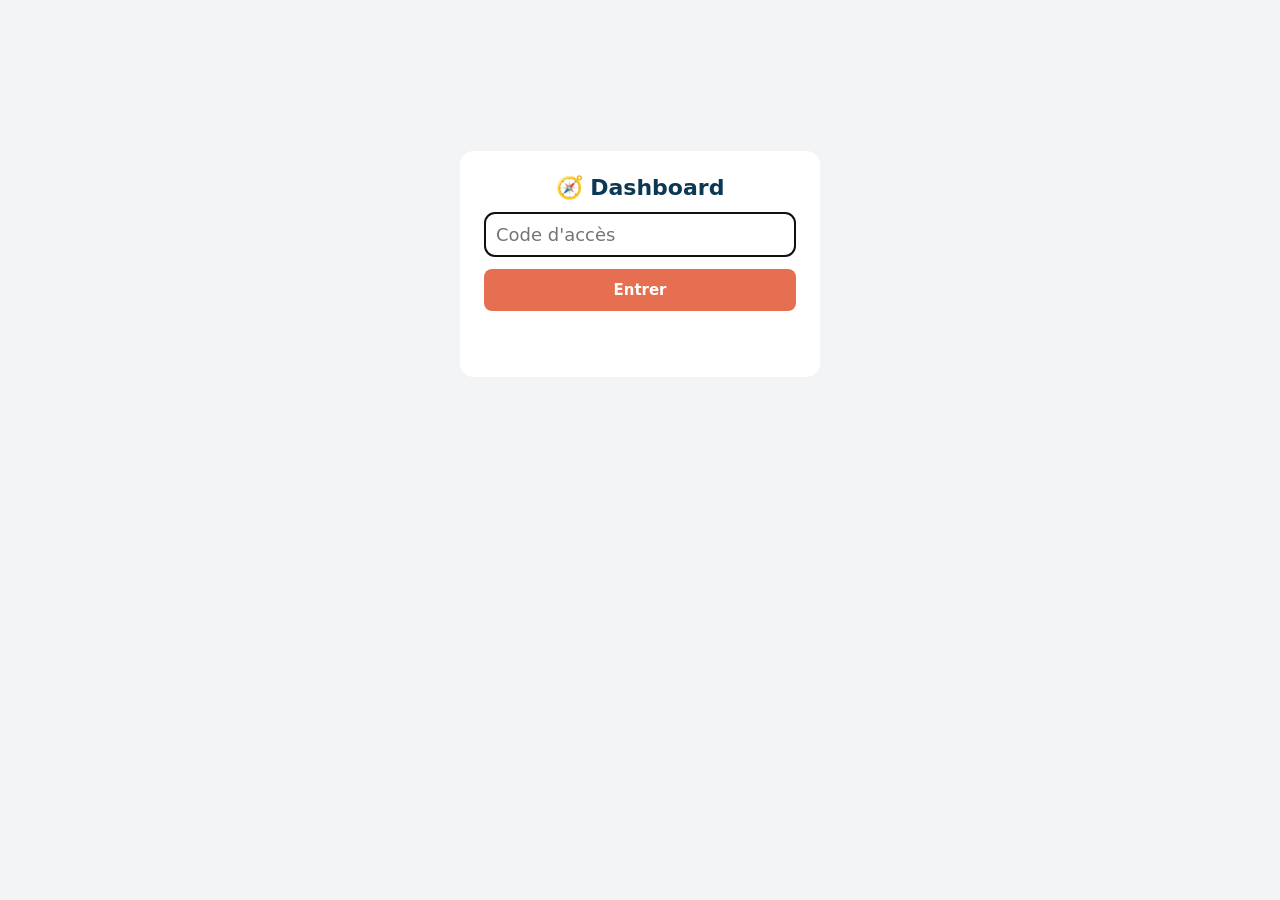
==== admin.html @ d540673c "Les Secrets de Cassis : jeu de piste" ====
<!doctype html>
<html lang="fr">
<head>
  <meta charset="utf-8">
  <meta name="viewport" content="width=device-width, initial-scale=1">
  <meta name="robots" content="noindex">
  <title>Dashboard – Les Secrets de Cassis</title>
  <link rel="stylesheet" href="css/admin.css">
</head>
<body>
  <div id="admin"></div>

  <script src="config.js"></script>
  <script src="game.js"></script>
  <script>
    if (location.protocol === 'file:' || /^(localhost|127\.0\.0\.1)$/.test(location.hostname)) {
      document.write('<script src="contenu.js"><\/script>');
    }
  </script>
  <script src="js/engine.js"></script>
  <script src="js/sync.js"></script>
  <script src="js/admin.js"></script>
</body>
</html>
---- css/admin.css ----
:root {
  --navy: #0b3954;
  --sea: #1d8fb3;
  --sand: #f6efe1;
  --coral: #e76f51;
  --green: #2a9d5c;
  --amber: #e9a23b;
  --muted: #6b7781;
}

* { box-sizing: border-box; }
body { margin: 0; font-family: system-ui, -apple-system, "Segoe UI", Roboto, sans-serif; background: #f2f4f6; color: #1d2730; font-size: 15px; }
#admin { max-width: 1280px; margin: 0 auto; padding: 16px; }
h1 { margin: 0; font-size: 22px; color: var(--navy); }
h2 { font-size: 17px; margin: 22px 0 10px; color: var(--navy); }
h2 small { font-weight: 400; color: var(--muted); }
small { color: var(--muted); }
code { background: #e6eaed; padding: 1px 5px; border-radius: 4px; }
button { font: inherit; cursor: pointer; border: 0; border-radius: 8px; padding: 6px 12px; background: #dfe5e9; }
.muted { color: var(--muted); }
.err { color: var(--coral); }

header { display: flex; justify-content: space-between; align-items: center; flex-wrap: wrap; gap: 10px; }
.meta { display: flex; gap: 12px; align-items: center; color: var(--muted); }

.gate { max-width: 360px; margin: 15vh auto; background: #fff; padding: 24px; border-radius: 14px; display: grid; gap: 12px; text-align: center; }
.gate input { font: inherit; font-size: 18px; padding: 10px; border: 2px solid #cfd8dd; border-radius: 10px; }
.gate button { background: var(--coral); color: #fff; padding: 12px; font-weight: 600; }

.leak { background: var(--coral); color: #fff; padding: 12px; border-radius: 10px; font-weight: 600; }

.kpis { display: grid; grid-template-columns: repeat(4, 1fr); gap: 12px; margin-top: 16px; }
.kpis div { background: #fff; border-radius: 12px; padding: 12px 16px; }
.kpis b { font-size: 28px; display: block; color: var(--navy); }
.kpis .alert { background: var(--coral); }
.kpis .alert b, .kpis .alert small { color: #fff; }
.kpis .warnk { background: #fff1d6; }

.table-wrap { overflow-x: auto; background: #fff; border-radius: 12px; }
table { border-collapse: collapse; width: 100%; }
th, td { padding: 9px 10px; text-align: left; vertical-align: top; border-bottom: 1px solid #edf0f2; }
th { font-size: 13px; color: var(--muted); font-weight: 600; background: #fafbfc; white-space: nowrap; }
.num { text-align: right; font-variant-numeric: tabular-nums; white-space: nowrap; }
tr.team { cursor: pointer; }
tr.team:hover { background: #f7fafc; }
tr.team.stuck { background: #fdecea; }
tr.team.offline { background: #fff7e6; }
tr.team.done { background: #eef8f1; }
tr.detail td { background: #fafbfc; }
.log { font-size: 13px; }
.log th { background: none; }

.status { white-space: nowrap; font-weight: 600; }
.status.stuck { color: var(--coral); }
.status.offline { color: var(--amber); }
.status.done { color: var(--green); }
.status.idle { color: var(--muted); }

.chips { display: flex; align-items: center; gap: 2px; white-space: nowrap; }
.chips i { color: #b8c1c7; font-style: normal; font-size: 12px; }
.chip { width: 24px; height: 24px; border-radius: 50%; display: inline-grid; place-items: center; font-size: 12px; font-weight: 700; background: #e6eaed; color: var(--muted); }
.chip.ok { background: var(--green); color: #fff; }
.chip.cur { background: var(--sea); color: #fff; box-shadow: 0 0 0 3px #bfe3f0; }

.cols { display: grid; grid-template-columns: 1fr 1fr; gap: 20px; }
.zones { display: grid; gap: 8px; }
.zone { background: #fff; border-radius: 10px; padding: 10px 12px; display: flex; justify-content: space-between; gap: 10px; align-items: center; }
.zone.crowded { outline: 2px solid var(--coral); }
.tag { display: inline-block; background: var(--sand); color: var(--navy); padding: 2px 8px; border-radius: 12px; margin-left: 4px; font-weight: 600; font-size: 13px; }

.ranking { background: #fff; border-radius: 12px; padding: 10px 10px 10px 40px; margin: 0; }
.ranking li { padding: 6px 0; border-bottom: 1px solid #edf0f2; }
.ranking li span { display: inline-block; min-width: 50%; }
.ranking li.done b { color: var(--green); }
.ranking li small { display: block; }

footer { margin-top: 28px; display: flex; justify-content: space-between; align-items: center; gap: 10px; flex-wrap: wrap; color: var(--muted); font-size: 13px; }
.danger { background: #fdecea; color: var(--coral); }

@media (max-width: 800px) {
  .cols { grid-template-columns: 1fr; }
  .kpis { grid-template-columns: repeat(2, 1fr); }
}
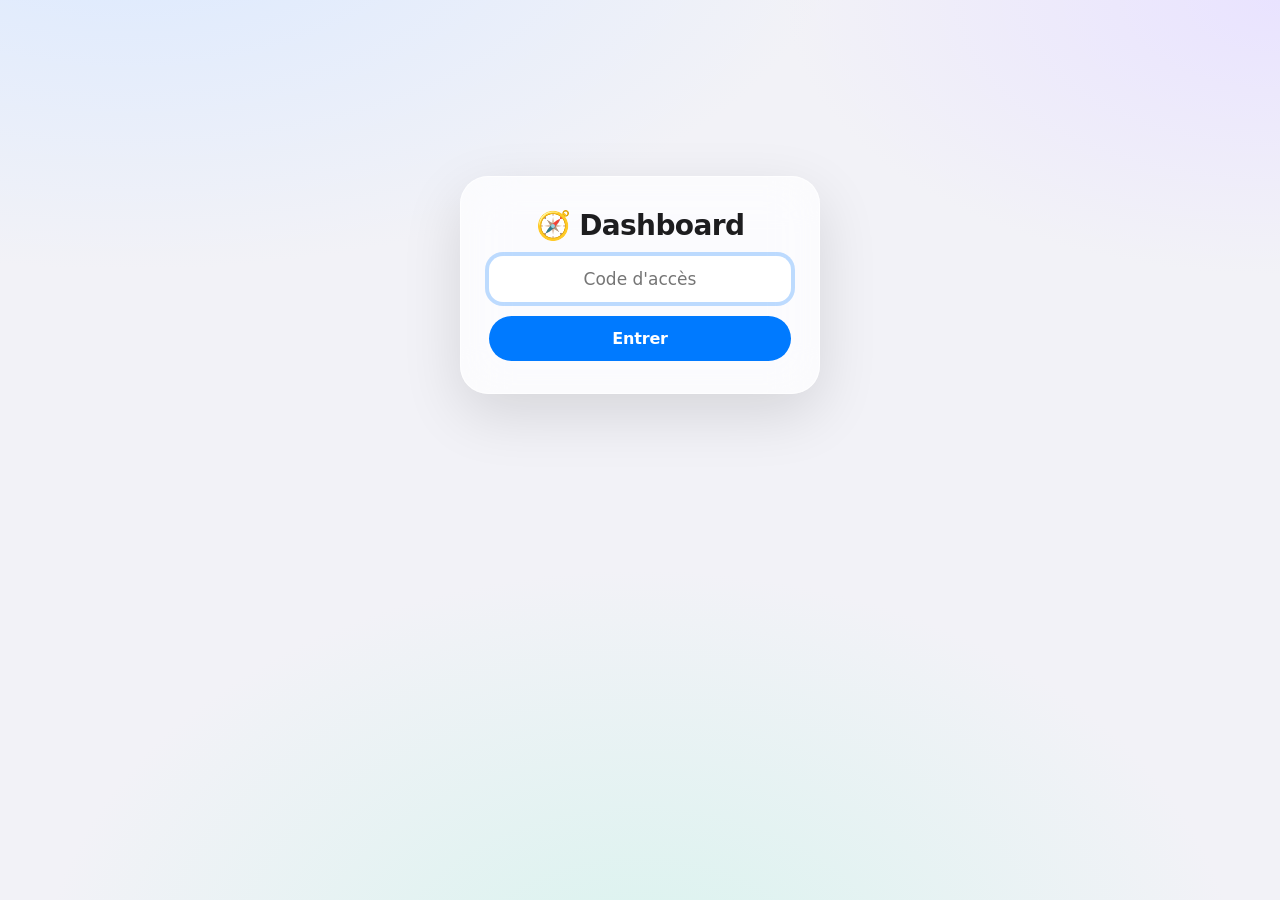
==== commit fb9a0a9a: "Réorganisation en dossiers par rôle : js/core, shared, player, admin, tools et css par page Découpag" ====
--- a/admin.html
+++ b/admin.html
@@ -5,7 +5,17 @@
   <meta name="viewport" content="width=device-width, initial-scale=1">
   <meta name="robots" content="noindex">
   <title>Dashboard – Les Secrets de Cassis</title>
-  <link rel="stylesheet" href="css/admin.css">
+  <link rel="stylesheet" href="css/admin/tokens.css">
+  <link rel="stylesheet" href="css/admin/base.css">
+  <link rel="stylesheet" href="css/admin/glass.css">
+  <link rel="stylesheet" href="css/admin/header.css">
+  <link rel="stylesheet" href="css/admin/kpis.css">
+  <link rel="stylesheet" href="css/admin/teams.css">
+  <link rel="stylesheet" href="css/admin/map.css">
+  <link rel="stylesheet" href="css/admin/chat.css">
+  <link rel="stylesheet" href="css/admin/book.css">
+  <link rel="stylesheet" href="css/admin/overlays.css">
+  <link rel="stylesheet" href="css/admin/responsive.css">
 </head>
 <body>
   <div id="admin"></div>
@@ -17,8 +27,24 @@
       document.write('<script src="contenu.js"><\/script>');
     }
   </script>
-  <script src="js/engine.js"></script>
-  <script src="js/sync.js"></script>
-  <script src="js/admin.js"></script>
+  <script src="js/core/text.js"></script>
+  <script src="js/core/path.js"></script>
+  <script src="js/core/time.js"></script>
+  <script src="js/core/geo.js"></script>
+  <script src="js/core/scoring.js"></script>
+  <script src="js/core/validate.js"></script>
+  <script src="js/core/publish.js"></script>
+  <script src="js/shared/util.js"></script>
+  <script src="js/shared/sync.js"></script>
+  <script src="js/shared/qrcode.js"></script>
+  <script src="js/admin/context.js"></script>
+  <script src="js/admin/data.js"></script>
+  <script src="js/admin/views.js"></script>
+  <script src="js/admin/map.js"></script>
+  <script src="js/admin/chat.js"></script>
+  <script src="js/admin/book.js"></script>
+  <script src="js/admin/qr.js"></script>
+  <script src="js/admin/leak.js"></script>
+  <script src="js/admin/main.js"></script>
 </body>
 </html>
--- a/css/admin/tokens.css
+++ b/css/admin/tokens.css
@@ -0,0 +1,28 @@
+/* Dashboard : variables de couleur (style « Liquid Glass ») */
+
+/*
+ * Dashboard organisation, dans l'esprit des interfaces Apple récentes (« Liquid Glass ») :
+ * surfaces en verre dépoli, grands rayons, couleurs système, typographie SF.
+ */
+:root {
+  --blue: #007aff;
+  --green: #34c759;
+  --orange: #ff9500;
+  --red: #ff3b30;
+  --indigo: #5856d6;
+  --label: #1d1d1f;
+  --muted: #6e6e73;
+  --faint: #aeaeb2;
+  --fill: rgba(120, 120, 128, .12);   /* fond des contrôles */
+  --fill-2: rgba(120, 120, 128, .08);
+  --sep: rgba(60, 60, 67, .12);       /* filets */
+  --card: rgba(255, 255, 255, .78);
+  --shadow: 0 1px 2px rgba(0, 0, 0, .04), 0 8px 28px rgba(0, 0, 0, .07);
+  --radius: 22px;
+  /* anciens noms, encore utilisés par quelques règles */
+  --navy: var(--label);
+  --sea: var(--blue);
+  --coral: var(--red);
+  --amber: var(--orange);
+  --sand: var(--fill);
+}
--- a/css/admin/base.css
+++ b/css/admin/base.css
@@ -0,0 +1,27 @@
+/* Dashboard : reset, fond de page et typographie */
+
+* { box-sizing: border-box; }
+body {
+  margin: 0; min-height: 100vh;
+  font-family: -apple-system, BlinkMacSystemFont, "SF Pro Text", "Segoe UI Variable Text", "Segoe UI", system-ui, sans-serif;
+  font-size: 15px; letter-spacing: -.01em; color: var(--label);
+  -webkit-font-smoothing: antialiased;
+  background:
+    radial-gradient(1200px 600px at 10% -10%, #dbe9ff 0, transparent 60%),
+    radial-gradient(900px 500px at 100% 0, #e9e3ff 0, transparent 55%),
+    radial-gradient(1000px 700px at 50% 110%, #d9f3ee 0, transparent 60%),
+    #f2f2f7;
+  background-attachment: fixed;
+}
+#admin { max-width: 1320px; margin: 0 auto; padding: 14px 20px 40px; }
+h1, h2, h3, .kpis b {
+  font-family: -apple-system, BlinkMacSystemFont, "SF Pro Display", "Segoe UI Variable Display", "Segoe UI", system-ui, sans-serif;
+  letter-spacing: -.022em;
+}
+h1 { margin: 0; font-size: 24px; font-weight: 700; }
+h2 { font-size: 21px; font-weight: 700; margin: 30px 4px 12px; }
+h2 small { font-size: 14px; font-weight: 400; color: var(--muted); margin-left: 6px; letter-spacing: 0; }
+small { color: var(--muted); }
+code { background: var(--fill); padding: 1px 6px; border-radius: 6px; font-size: .92em; }
+.muted { color: var(--muted); }
+.err { color: var(--red); }
--- a/css/admin/glass.css
+++ b/css/admin/glass.css
@@ -0,0 +1,30 @@
+/* Dashboard : verre dépoli et boutons capsules */
+
+/* ---------- verre dépoli ---------- */
+
+.glass {
+  background: rgba(255, 255, 255, .62);
+  -webkit-backdrop-filter: blur(24px) saturate(180%);
+  backdrop-filter: blur(24px) saturate(180%);
+  border: 1px solid rgba(255, 255, 255, .7);
+  box-shadow: 0 8px 32px rgba(0, 0, 0, .1), inset 0 1px 0 rgba(255, 255, 255, .8);
+}
+
+/* ---------- boutons (capsules) ---------- */
+
+button {
+  font: inherit; font-size: 14px; font-weight: 500; letter-spacing: -.01em;
+  cursor: pointer; border: 0; border-radius: 999px; padding: 8px 15px;
+  background: var(--fill); color: var(--label);
+  transition: transform .15s, background .2s, box-shadow .2s;
+}
+button:hover { background: rgba(120, 120, 128, .2); }
+button:active { transform: scale(.96); }
+button:disabled { opacity: .35; cursor: default; transform: none; }
+button.primary { background: var(--blue); color: #fff; font-weight: 600; box-shadow: 0 4px 14px rgba(0, 122, 255, .3); }
+button.primary:hover { background: #0a84ff; }
+button.dark { background: var(--label); color: #fff; font-weight: 600; box-shadow: 0 4px 14px rgba(0, 0, 0, .2); }
+button.dark:hover { background: #3a3a3c; }
+button.icon { width: 36px; height: 36px; padding: 0; font-size: 17px; }
+.danger { background: rgba(255, 59, 48, .1); color: var(--red); }
+.danger:hover { background: rgba(255, 59, 48, .18); }
--- a/css/admin/header.css
+++ b/css/admin/header.css
@@ -0,0 +1,29 @@
+/* Dashboard : en-tête, écran de code et alerte de fuite */
+
+/* ---------- en-tête ---------- */
+
+header { display: flex; justify-content: space-between; align-items: center; flex-wrap: wrap; gap: 10px; }
+.bar {
+  position: sticky; top: 10px; z-index: 20;
+  padding: 10px 12px 10px 20px; border-radius: 26px;
+}
+.title small { display: flex; align-items: center; gap: 6px; font-size: 13px; margin-top: 1px; }
+.live-dot { width: 7px; height: 7px; border-radius: 50%; background: var(--green); box-shadow: 0 0 0 3px rgba(52, 199, 89, .2); animation: breathe 2s infinite; }
+@keyframes breathe { 50% { box-shadow: 0 0 0 6px rgba(52, 199, 89, 0); } }
+.meta { display: flex; flex-wrap: wrap; gap: 8px; align-items: center; color: var(--muted); }
+
+.gate {
+  max-width: 360px; margin: 18vh auto; padding: 32px 28px; border-radius: 28px; display: grid; gap: 14px; text-align: center;
+  background: rgba(255, 255, 255, .7); -webkit-backdrop-filter: blur(24px) saturate(180%); backdrop-filter: blur(24px) saturate(180%);
+  border: 1px solid rgba(255, 255, 255, .7); box-shadow: 0 20px 60px rgba(0, 0, 0, .12);
+}
+.gate h1 { font-size: 28px; }
+.gate input {
+  font: inherit; font-size: 17px; padding: 13px 16px; border: 0; border-radius: 14px;
+  background: var(--fill); text-align: center; outline: none; transition: box-shadow .2s;
+}
+.gate input:focus { box-shadow: 0 0 0 4px rgba(0, 122, 255, .25); background: #fff; }
+.gate button { background: var(--blue); color: #fff; padding: 13px; font-size: 16px; font-weight: 600; }
+.gate .err:empty { display: none; }
+
+.leak { background: var(--red); color: #fff; padding: 14px 18px; border-radius: 18px; font-weight: 600; margin: 14px 0 0; }
--- a/css/admin/kpis.css
+++ b/css/admin/kpis.css
@@ -0,0 +1,21 @@
+/* Dashboard : indicateurs */
+
+/* ---------- indicateurs ---------- */
+
+.kpis { display: grid; grid-template-columns: repeat(4, 1fr); gap: 14px; margin-top: 18px; }
+.kpis div {
+  position: relative; background: var(--card); border-radius: var(--radius); padding: 16px 18px;
+  box-shadow: var(--shadow); border: 1px solid rgba(255, 255, 255, .8);
+}
+.kpis b { font-size: 34px; font-weight: 700; display: block; line-height: 1.1; margin-top: 10px; font-variant-numeric: tabular-nums; }
+.kpis b i { font-style: normal; font-size: 22px; color: var(--faint); font-weight: 600; }
+.kpis small { font-size: 14px; }
+.kpi-icon { width: 32px; height: 32px; border-radius: 10px; display: grid; place-items: center; font-size: 17px; }
+.kpi-icon.blue { background: rgba(0, 122, 255, .12); }
+.kpi-icon.red { background: rgba(255, 59, 48, .12); }
+.kpi-icon.orange { background: rgba(255, 149, 0, .14); }
+.kpi-icon.green { background: rgba(52, 199, 89, .14); }
+.kpis .alert { background: var(--red); border-color: transparent; box-shadow: 0 10px 30px rgba(255, 59, 48, .35); }
+.kpis .alert b, .kpis .alert small { color: #fff; }
+.kpis .alert .kpi-icon { background: rgba(255, 255, 255, .25); }
+.kpis .warnk { background: #fff4e0; }
--- a/css/admin/teams.css
+++ b/css/admin/teams.css
@@ -0,0 +1,52 @@
+/* Dashboard : tableau des équipes, zones et classement */
+
+/* ---------- tableau des équipes ---------- */
+
+.table-wrap { overflow-x: auto; background: var(--card); border-radius: var(--radius); box-shadow: var(--shadow); border: 1px solid rgba(255, 255, 255, .8); }
+table { border-collapse: collapse; width: 100%; }
+th, td { padding: 12px 12px; text-align: left; vertical-align: middle; border-bottom: 1px solid var(--sep); }
+tr:last-child > td { border-bottom: 0; }
+th { font-size: 12px; color: var(--muted); font-weight: 600; text-transform: uppercase; letter-spacing: .03em; white-space: nowrap; }
+td:first-child, th:first-child { padding-left: 20px; }
+.num { text-align: right; font-variant-numeric: tabular-nums; white-space: nowrap; }
+tr.team { cursor: pointer; transition: background .15s; }
+tr.team:hover { background: rgba(0, 122, 255, .04); }
+tr.team.stuck { background: rgba(255, 59, 48, .06); }
+tr.team.offline { background: rgba(255, 149, 0, .07); }
+tr.team.done { background: rgba(52, 199, 89, .06); }
+tr.detail td { background: var(--fill-2); }
+.log { font-size: 13px; }
+.log th { background: none; }
+
+.status {
+  display: inline-flex; align-items: center; gap: 5px; white-space: nowrap; font-size: 13px; font-weight: 600;
+  padding: 4px 10px; border-radius: 999px; background: rgba(0, 122, 255, .1); color: var(--blue);
+}
+.status.stuck { background: rgba(255, 59, 48, .12); color: var(--red); }
+.status.offline { background: rgba(255, 149, 0, .14); color: #c26a00; }
+.status.done { background: rgba(52, 199, 89, .14); color: #1f8a3c; }
+.status.idle { background: var(--fill); color: var(--muted); }
+
+.chips { display: flex; align-items: center; gap: 3px; white-space: nowrap; }
+.chips i { color: var(--faint); font-style: normal; font-size: 11px; }
+.chip { width: 24px; height: 24px; border-radius: 50%; display: inline-grid; place-items: center; font-size: 12px; font-weight: 700; background: var(--fill); color: var(--muted); }
+.chip.ok { background: var(--green); color: #fff; }
+.chip.cur { background: var(--blue); color: #fff; box-shadow: 0 0 0 3px rgba(0, 122, 255, .22); }
+
+/* ---------- zones et classement ---------- */
+
+.cols { display: grid; grid-template-columns: 1fr 1fr; gap: 20px; }
+.zones { display: grid; gap: 1px; background: var(--card); border-radius: var(--radius); overflow: hidden; box-shadow: var(--shadow); }
+.zone { background: rgba(255, 255, 255, .55); padding: 13px 18px; display: flex; justify-content: space-between; gap: 10px; align-items: center; }
+.zone + .zone { box-shadow: inset 0 1px 0 var(--sep); }
+.zone.crowded { background: rgba(255, 59, 48, .07); }
+.tag { display: inline-block; background: var(--fill); color: var(--label); padding: 3px 10px; border-radius: 999px; margin-left: 4px; font-weight: 600; font-size: 13px; }
+
+.ranking { background: var(--card); border-radius: var(--radius); padding: 6px 18px 6px 44px; margin: 0; box-shadow: var(--shadow); }
+.ranking li { padding: 10px 0; border-bottom: 1px solid var(--sep); }
+.ranking li:last-child { border-bottom: 0; }
+.ranking li::marker { font-weight: 700; color: var(--muted); }
+.ranking li span { display: inline-block; min-width: 50%; font-weight: 600; }
+.ranking li b { font-variant-numeric: tabular-nums; }
+.ranking li.done b { color: #1f8a3c; }
+.ranking li small { display: block; }
--- a/css/admin/map.css
+++ b/css/admin/map.css
@@ -0,0 +1,107 @@
+/* Dashboard : carte et liste des équipes */
+
+/* ---------- carte ---------- */
+
+.map-wrap { position: relative; }
+.map {
+  position: relative; width: 100%; overflow: hidden; border-radius: 28px; background: #e8eef0;
+  box-shadow: 0 1px 2px rgba(0, 0, 0, .06), 0 16px 50px rgba(0, 0, 0, .12);
+}
+.map-tiles, .map svg { position: absolute; inset: 0; width: 100%; height: 100%; }
+.map-tiles img { position: absolute; max-width: none; user-select: none; }
+/* OSM adouci : couleurs atténuées et plus claires, pour faire ressortir les épingles */
+.map-tiles { filter: saturate(.45) brightness(1.06) contrast(.92); }
+.map svg { pointer-events: none; }
+.map line { stroke-width: 3; stroke-linecap: round; stroke-dasharray: 2 9; stroke: var(--blue); opacity: .75; }
+.map line.stuck { stroke: var(--red); }
+.map line.offline { stroke: var(--orange); }
+.map circle.acc { fill: var(--blue); fill-opacity: .12; stroke: var(--blue); stroke-opacity: .45; stroke-width: 1.5; }
+.map circle.acc.stuck { fill: var(--red); stroke: var(--red); }
+.map circle.acc.offline { fill: var(--orange); stroke: var(--orange); }
+
+/* zones : épingles façon Plans */
+.map-zone { position: absolute; transform: translate(-50%, -50%); display: grid; justify-items: center; pointer-events: none; }
+.map-zone b {
+  width: 30px; height: 30px; border-radius: 50%; display: grid; place-items: center;
+  background: linear-gradient(180deg, #5e5ce6, var(--indigo)); color: #fff; font-size: 14px;
+  box-shadow: 0 0 0 3px #fff, 0 4px 12px rgba(88, 86, 214, .45);
+}
+.map-zone small {
+  margin-top: 6px; padding: 2px 8px; border-radius: 999px; color: var(--label); font-weight: 600; font-size: 11.5px; white-space: nowrap;
+  background: rgba(255, 255, 255, .8); -webkit-backdrop-filter: blur(10px); backdrop-filter: blur(10px);
+  box-shadow: 0 1px 4px rgba(0, 0, 0, .12);
+}
+
+/* équipes : pastilles rondes, halo animé quand la position vient du GPS */
+.map-team {
+  position: absolute; transform: translate(-50%, -50%); z-index: 2;
+  min-width: 32px; height: 32px; padding: 0 6px; border-radius: 999px;
+  display: grid; place-items: center; font-size: 12px; font-weight: 700; color: #fff;
+  background: var(--blue); border: 2.5px solid #fff; box-shadow: 0 4px 12px rgba(0, 0, 0, .25);
+  transition: transform .2s, box-shadow .2s;
+}
+.map-team:hover { background: var(--blue); transform: translate(-50%, -50%) scale(1.12); }
+.map-team:active { transform: translate(-50%, -50%) scale(.95); }
+.map-team.stuck, .map-team.stuck:hover { background: var(--red); }
+.map-team.offline, .map-team.offline:hover { background: var(--orange); }
+.map-team.done, .map-team.done:hover { background: var(--green); }
+.map-team.route, .map-team.route:hover { background: rgba(255, 255, 255, .92); color: var(--blue); border: 2.5px dashed var(--blue); }
+.map-team.route.stuck { color: var(--red); border-color: var(--red); }
+.map-team.route.offline { color: var(--orange); border-color: var(--orange); }
+.map-team.live::after {
+  content: ""; position: absolute; inset: -3px; border-radius: inherit; border: 2px solid currentColor;
+  color: var(--blue); animation: halo 2s ease-out infinite; pointer-events: none;
+}
+.map-team.live.stuck::after { color: var(--red); }
+.map-team.live.offline::after { color: var(--orange); }
+@keyframes halo { from { transform: scale(1); opacity: .7; } to { transform: scale(1.9); opacity: 0; } }
+.map-team.sel { z-index: 3; transform: translate(-50%, -50%) scale(1.3); box-shadow: 0 0 0 5px rgba(0, 122, 255, .3), 0 6px 18px rgba(0, 0, 0, .3); }
+
+/* commandes, légende et crédits posés sur la carte */
+.map-ctrl { position: absolute; top: 14px; right: 14px; z-index: 4; display: grid; border-radius: 18px; overflow: hidden; padding: 0; }
+.map-ctrl button { width: 40px; height: 40px; padding: 0; border-radius: 0; background: none; font-size: 19px; font-weight: 500; }
+.map-ctrl button:hover { background: rgba(0, 0, 0, .06); }
+.map-ctrl button + button { box-shadow: inset 0 1px 0 var(--sep); }
+.map-legend { position: absolute; left: 14px; bottom: 14px; z-index: 4; display: flex; gap: 12px; padding: 7px 14px; border-radius: 999px; font-size: 12px; color: var(--muted); }
+.map-legend span { display: flex; align-items: center; gap: 6px; }
+.lg { width: 12px; height: 12px; border-radius: 50%; background: var(--blue); box-shadow: 0 0 0 2px #fff; }
+.lg.route { background: #fff; border: 2px dashed var(--blue); box-shadow: none; }
+.lg.live { box-shadow: 0 0 0 2px #fff, 0 0 0 4px rgba(0, 122, 255, .35); }
+.map-credit {
+  position: absolute; right: 14px; bottom: 14px; z-index: 4; padding: 3px 9px; border-radius: 999px;
+  background: rgba(255, 255, 255, .7); color: var(--muted); font-size: 10.5px; text-decoration: none;
+}
+
+/* liste des équipes, panneau de verre à gauche de la carte (façon « Localiser ») */
+.map-list {
+  position: absolute; top: 14px; left: 14px; bottom: 60px; z-index: 4; width: 260px;
+  border-radius: 22px; padding: 8px; overflow-y: auto; display: grid; align-content: start; gap: 2px;
+}
+.map-row {
+  display: flex; align-items: center; gap: 10px; width: 100%; text-align: left;
+  padding: 7px 8px; border-radius: 14px; background: none;
+}
+.map-row:hover { background: rgba(0, 0, 0, .05); }
+.map-row.sel { background: rgba(0, 122, 255, .12); }
+.map-row.off { opacity: .45; }
+.row-text { flex: 1; min-width: 0; display: grid; }
+.row-text b { font-size: 14px; font-weight: 600; white-space: nowrap; overflow: hidden; text-overflow: ellipsis; }
+.row-text small { font-size: 12px; white-space: nowrap; overflow: hidden; text-overflow: ellipsis; }
+.dot {
+  flex: none; width: 34px; height: 34px; border-radius: 50%; display: grid; place-items: center;
+  font-size: 11px; font-weight: 700; color: #fff; background: var(--blue);
+}
+.dot.idle { background: #c7c7cc; }
+.dot.stuck { background: var(--red); }
+.dot.offline { background: var(--orange); }
+.dot.done { background: var(--green); }
+.dot.live { box-shadow: 0 0 0 2px #fff, 0 0 0 4px rgba(0, 122, 255, .35); }
+.row-badge { min-width: 20px; height: 20px; padding: 0 6px; border-radius: 10px; background: var(--red); color: #fff; font-size: 12px; font-weight: 700; display: grid; place-items: center; }
+
+/* plein écran */
+.map-wrap.full {
+  position: fixed; inset: 0; z-index: 45; padding: 16px; display: grid; place-items: center;
+  background: rgba(242, 242, 247, .7); -webkit-backdrop-filter: blur(30px); backdrop-filter: blur(30px);
+}
+.map-wrap.full .map { width: min(100%, calc((100vh - 32px) * 1500 / 900)); }
+.map-wrap.full .map-list { top: 30px; left: 30px; bottom: auto; max-height: calc(100vh - 60px); }
--- a/css/admin/chat.css
+++ b/css/admin/chat.css
@@ -0,0 +1,36 @@
+/* Dashboard : tchat avec les équipes */
+
+/* ---------- tchat ---------- */
+
+.chat-cell { background: none; padding: 4px 10px; white-space: nowrap; }
+.chat-cell.unread, button.unread { background: var(--red); color: #fff; font-weight: 700; animation: ping 1.4s infinite; }
+.chat-cell.unread b { color: #fff; }
+@keyframes ping { 50% { box-shadow: 0 0 0 6px rgba(255, 59, 48, .2); } }
+.chat-panel {
+  position: fixed; top: 12px; right: 12px; bottom: 12px; z-index: 48; width: min(400px, calc(100vw - 24px)); /* au-dessus de la carte plein écran */
+  display: flex; flex-direction: column; padding: 16px; border-radius: 28px;
+  background: rgba(255, 255, 255, .72); -webkit-backdrop-filter: blur(30px) saturate(180%); backdrop-filter: blur(30px) saturate(180%);
+  border: 1px solid rgba(255, 255, 255, .8); box-shadow: 0 24px 70px rgba(0, 0, 0, .2);
+  animation: slide-in .3s cubic-bezier(.2, .8, .2, 1);
+}
+@keyframes slide-in { from { transform: translateX(30px); opacity: 0; } }
+.chat-panel header { align-items: flex-start; flex-wrap: nowrap; }
+.chat-panel h2 { margin: 0; font-size: 19px; }
+.chat-panel header button { width: 32px; height: 32px; padding: 0; flex: none; }
+.chat-where { display: block; margin-top: 2px; }
+.chat-where b { color: var(--blue); }
+.chat-panel .chat-list { flex: 1; overflow-y: auto; display: flex; flex-direction: column; gap: 6px; margin: 14px -4px; padding: 4px; }
+.chat-panel form { display: grid; gap: 8px; }
+.chat-panel textarea {
+  font: inherit; padding: 11px 14px; border: 0; border-radius: 18px; resize: none; outline: none;
+  background: rgba(255, 255, 255, .9); box-shadow: inset 0 0 0 1px var(--sep);
+}
+.chat-panel textarea:focus { box-shadow: inset 0 0 0 1px var(--blue), 0 0 0 4px rgba(0, 122, 255, .15); }
+.chat-panel form button { background: var(--blue); color: #fff; font-weight: 600; padding: 10px; }
+.chat-panel .err { margin: 0; font-size: 13px; }
+/* bulles façon Messages */
+.msg { max-width: 82%; align-self: flex-start; background: #e9e9eb; border-radius: 20px; padding: 8px 13px; }
+.msg.me { align-self: flex-end; background: var(--blue); color: #fff; }
+.msg p { margin: 0; white-space: pre-wrap; overflow-wrap: anywhere; line-height: 1.35; }
+.msg small { display: block; font-size: 11px; margin-top: 3px; }
+.msg.me small { color: rgba(255, 255, 255, .75); text-align: right; }
--- a/css/admin/book.css
+++ b/css/admin/book.css
@@ -0,0 +1,20 @@
+/* Dashboard : carnet de réponses et pied de page */
+
+/* ---------- carnet de réponses ---------- */
+
+.book h3 { margin: 22px 0 10px; font-size: 17px; }
+.book h4 { margin: 0 0 8px; font-size: 12px; color: var(--muted); text-transform: uppercase; letter-spacing: .04em; }
+.book-zone { border-top: 1px solid var(--sep); }
+.book-variants { display: grid; grid-template-columns: 1fr 1fr; gap: 16px; }
+.book-steps { list-style: none; margin: 0; padding: 0; display: grid; gap: 8px; }
+.book-steps > li { display: flex; gap: 12px; background: var(--fill-2); border-radius: 16px; padding: 11px 13px; }
+.step-no { flex: none; width: 24px; height: 24px; border-radius: 50%; background: var(--label); color: #fff; display: grid; place-items: center; font-size: 12px; font-weight: 700; }
+.answer-line b { color: var(--blue); font-size: 16px; }
+.book details { font-size: 13px; color: var(--muted); margin-top: 4px; }
+.book details ol { margin: 4px 0 0; padding-left: 18px; }
+.book-unlock { display: flex; flex-wrap: wrap; gap: 8px; align-items: center; }
+.book-unlock p { flex-basis: 100%; margin: 4px 0; }
+.book-unlock input { font: inherit; padding: 9px 14px; border: 0; border-radius: 12px; background: var(--fill); outline: none; }
+@media (max-width: 800px) { .book-variants { grid-template-columns: 1fr; } }
+
+footer { margin-top: 32px; display: flex; justify-content: center; align-items: center; gap: 10px; flex-wrap: wrap; color: var(--muted); font-size: 13px; }
--- a/css/admin/overlays.css
+++ b/css/admin/overlays.css
@@ -0,0 +1,25 @@
+/* Dashboard : fenêtres plein écran (QR codes, réponses) */
+
+/* ---------- fenêtres (QR codes, réponses) ---------- */
+
+.qr-overlay {
+  position: fixed; inset: 0; z-index: 50; overflow: auto; padding: 24px 16px;
+  background: rgba(0, 0, 0, .25); -webkit-backdrop-filter: blur(14px); backdrop-filter: blur(14px);
+  animation: fade .2s;
+}
+@keyframes fade { from { opacity: 0; } }
+.qr-panel {
+  max-width: 1100px; margin: 0 auto; padding: 20px 24px 28px; border-radius: 30px;
+  background: rgba(255, 255, 255, .88); -webkit-backdrop-filter: blur(30px) saturate(180%); backdrop-filter: blur(30px) saturate(180%);
+  box-shadow: 0 30px 80px rgba(0, 0, 0, .25); animation: pop-in .3s cubic-bezier(.2, .8, .2, 1);
+}
+@keyframes pop-in { from { transform: scale(.96); opacity: 0; } }
+.qr-panel header h2 { margin: 0; }
+.qr-teams { display: grid; grid-template-columns: repeat(auto-fill, minmax(200px, 1fr)); gap: 14px; }
+.qr-team { background: #fff; border: 0; border-radius: 22px; padding: 14px; display: grid; gap: 8px; justify-items: center; box-shadow: var(--shadow); }
+.qr-team:hover { background: #fff; }
+.qr-team b { font-size: 20px; }
+.qr-team svg { width: 100%; max-width: 220px; height: auto; display: block; }
+.qr-team.zoom { position: fixed; inset: 0; z-index: 60; border-radius: 0; align-content: center; }
+.qr-team.zoom b { font-size: 34px; }
+.qr-team.zoom svg { max-width: min(90vw, 80vh); }
--- a/css/admin/responsive.css
+++ b/css/admin/responsive.css
@@ -0,0 +1,13 @@
+/* Dashboard : adaptations aux petits écrans (à charger en dernier) */
+
+@media (max-width: 900px) {
+  .map-list { position: static; width: auto; margin-top: 12px; max-height: none; border-radius: var(--radius); }
+  .map-wrap.full .map-list { display: none; }
+  .map-legend { display: none; }
+}
+@media (max-width: 800px) {
+  #admin { padding: 10px 12px 30px; }
+  .cols { grid-template-columns: 1fr; }
+  .kpis { grid-template-columns: repeat(2, 1fr); }
+  .bar { position: static; }
+}
